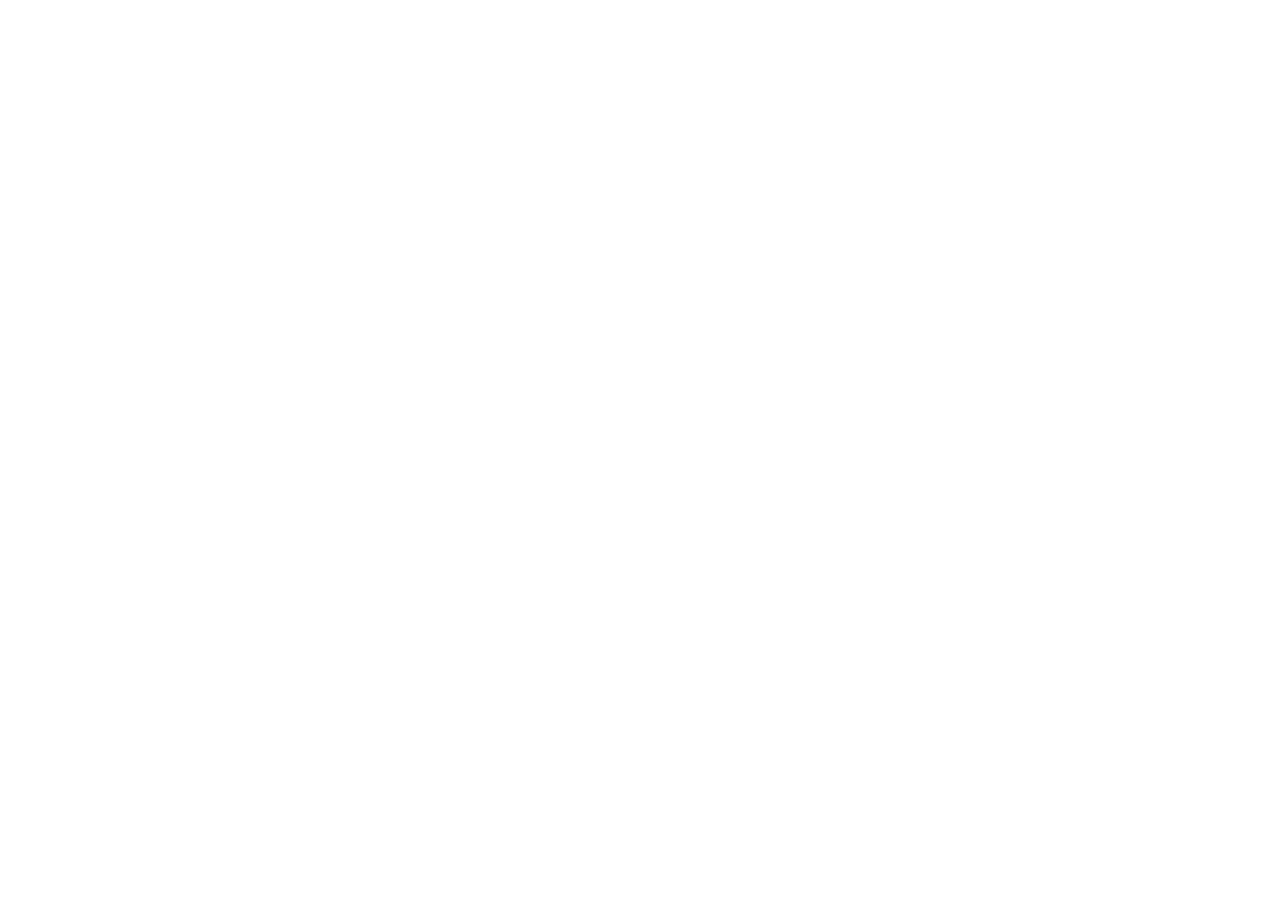
==== checkout.html @ b5997944 "Import exercise and assets for Poster Shop." ====
<!DOCTYPE html>
<html lang="en">
<head>
  <meta charset="UTF-8">
  <meta name="viewport" content="width=device-width, initial-scale=1.0">
  <title>Poster Shop Checkout</title>
</head>
<body>
  
</body>
</html>
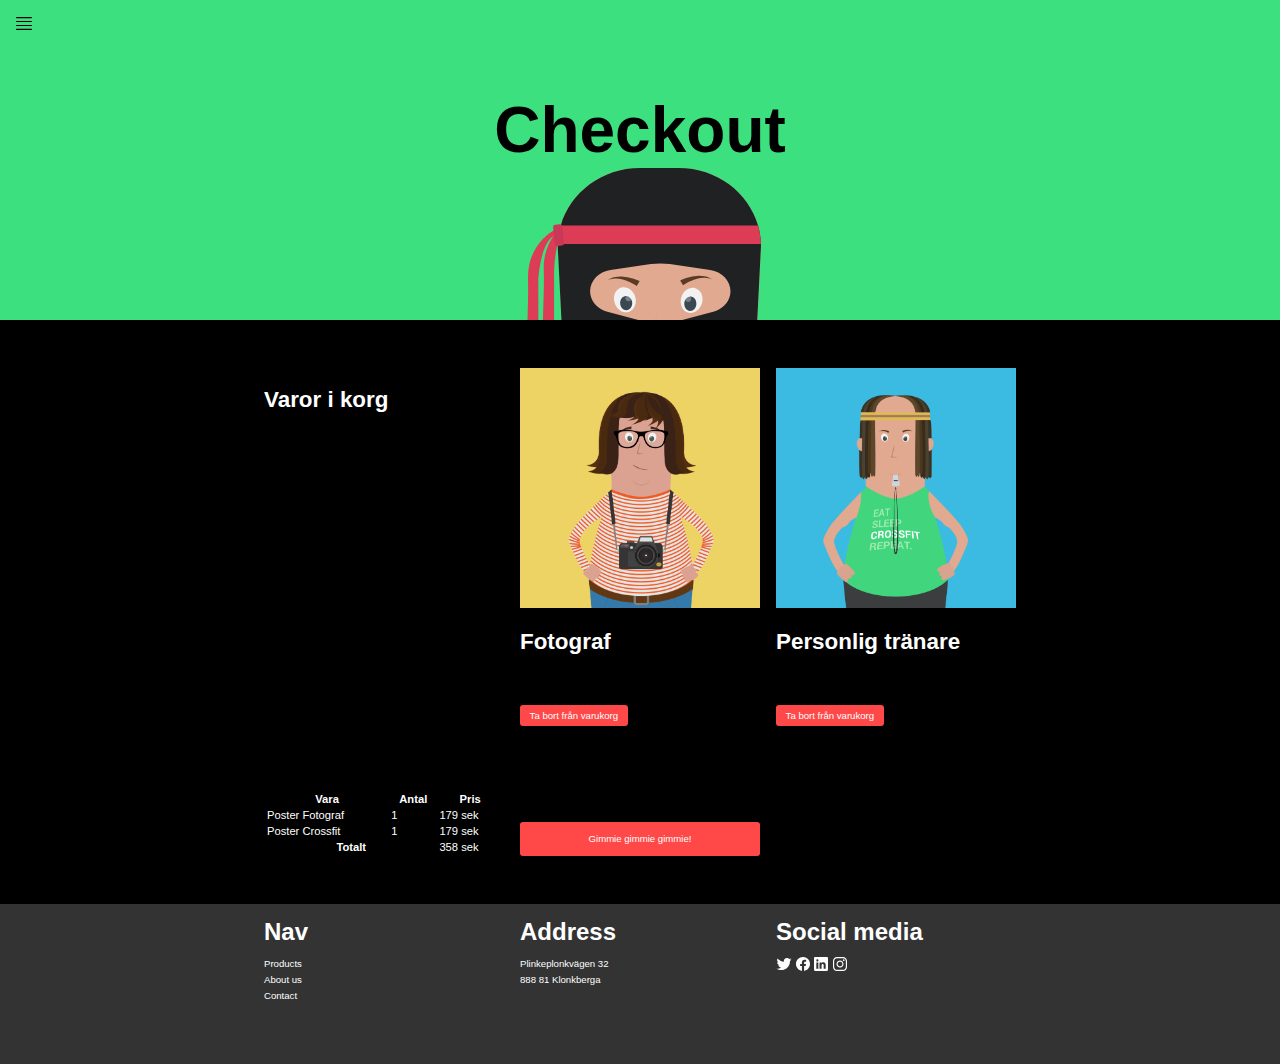
==== commit 346ac037: "Add content to checkout.html." ====
--- a/checkout.html
+++ b/checkout.html
@@ -1,11 +1,77 @@
 <!DOCTYPE html>
 <html lang="en">
-<head>
-  <meta charset="UTF-8">
-  <meta name="viewport" content="width=device-width, initial-scale=1.0">
-  <title>Poster Shop Checkout</title>
-</head>
-<body>
-  
-</body>
+  <head>
+    <meta charset="UTF-8" />
+    <meta name="viewport" content="width=device-width, initial-scale=1.0" />
+    <link rel="stylesheet" href="index.css" />
+    <title>Poster Shop Checkout</title>
+  </head>
+  <body>
+    <header>
+      <aside><img src="./assets/navicon.svg" alt="Menu"></aside>
+      <h1>Checkout</h1>
+    </header>
+    <main>
+      <h2>Varor i korg</h2>
+      <article>
+        <img src="./assets/char-7.png" alt="">
+        <h2>Fotograf</h2>
+        <button>Ta bort från varukorg</button>
+      </article>
+      <article>
+        <img src="./assets/char-9.png" alt="">
+        <h2>Personlig tränare</h2>
+        <button>Ta bort från varukorg</button>
+      </article>
+      <table>
+        <thead>
+          <th scope="col">Vara</th>
+          <th scope="col">Antal</th>
+          <th scope="col">Pris</th>
+        </thead>
+        <tbody>
+          <tr>
+            <td>Poster Fotograf</td>
+            <td>1</td>
+            <td>179 sek</td>
+          </tr>
+          <tr>
+            <td>Poster Crossfit</td>
+            <td>1</td>
+            <td>179 sek</td>
+          </tr>
+        </tbody>
+        <tfoot>
+          <tr>
+            <th scope="row" colspan="2">Totalt</th>
+            <td>358 sek</td>
+          </tr>
+        </tfoot>
+      </table>
+      <button>Gimmie gimmie gimmie!</button>
+    </main>
+    <footer>
+      <nav>
+        <h2>Nav</h2>
+        <ul>
+          <li>Products</li>
+          <li>About us</li>
+          <li>Contact</li>
+        </ul>
+      </nav>
+      <address>
+        <h2>Address</h2>
+        <p>Plinkeplonkvägen 32<br />
+          888 81 Klonkberga
+        </p>
+      </address>
+      <nav>
+        <h2>Social media</h2>
+        <img src="./assets/logo-twitter.svg" alt="Twitter">
+        <img src="./assets/logo-facebook.svg" alt="Facebook">
+        <img src="./assets/logo-linkedin.svg" alt="Linkedin">
+        <img src="./assets/logo-instagram.svg" alt="Instagram">
+      </nav>
+    </footer>
+  </body>
 </html>--- a/index.css
+++ b/index.css
@@ -0,0 +1,90 @@
+:root {
+    --grid-template-columns: 15rem 15rem 15rem;
+}
+
+body {
+    margin: 0;
+    font-family: 'Trebuchet MS', 'Lucida Sans Unicode', 'Lucida Grande', 'Lucida Sans', Arial, sans-serif;
+    background-color: black;
+    min-width: 50rem;
+}
+
+header {
+    background-color: rgb(61, 224, 126);
+    background-image: url('./assets/ninjahead.svg');
+    background-repeat: no-repeat;
+    background-position: bottom;
+    height: 20rem;
+}
+
+header h1 {
+    text-align: center;
+    font-size: 4rem;
+}
+
+header aside {
+    padding: 1rem;
+}
+
+header aside img {
+    width: 1rem;
+}
+
+main {
+    color: white;
+    display: grid;
+    grid-template-columns: var(--grid-template-columns);
+    justify-content: center;
+    padding: 3rem 0;
+    font-size: 0.7rem;
+    gap: 4rem 1rem;
+}
+
+main button {
+    background-color: rgb(255, 72, 72);
+    border-radius: 3px;
+    border-style: none;
+    color: white;
+    padding: 0.5em 1em;
+    font-size: 0.6rem;
+    margin-top: 2rem;
+}
+
+main h2 {
+    font-size: 1.4rem;
+}
+
+img {
+    width: 15rem;
+}
+
+footer {
+    height: 10rem;
+    background-color: rgb(51, 51, 51);
+    color: white;
+    display: grid;
+    grid-template-columns: var(--grid-template-columns);
+    justify-content: center;
+    gap: 1rem;
+    padding: 1rem auto;
+}
+
+footer img {
+    width: 1rem;
+}
+
+footer * {
+    font-style: normal;
+    font-size: 0.6rem;
+    line-height: 1rem;
+}
+
+footer h2 {
+    font-size: 1.5rem;
+    margin-bottom: 1rem;
+}
+
+footer ul {
+    list-style-type: none;
+    padding: 0
+}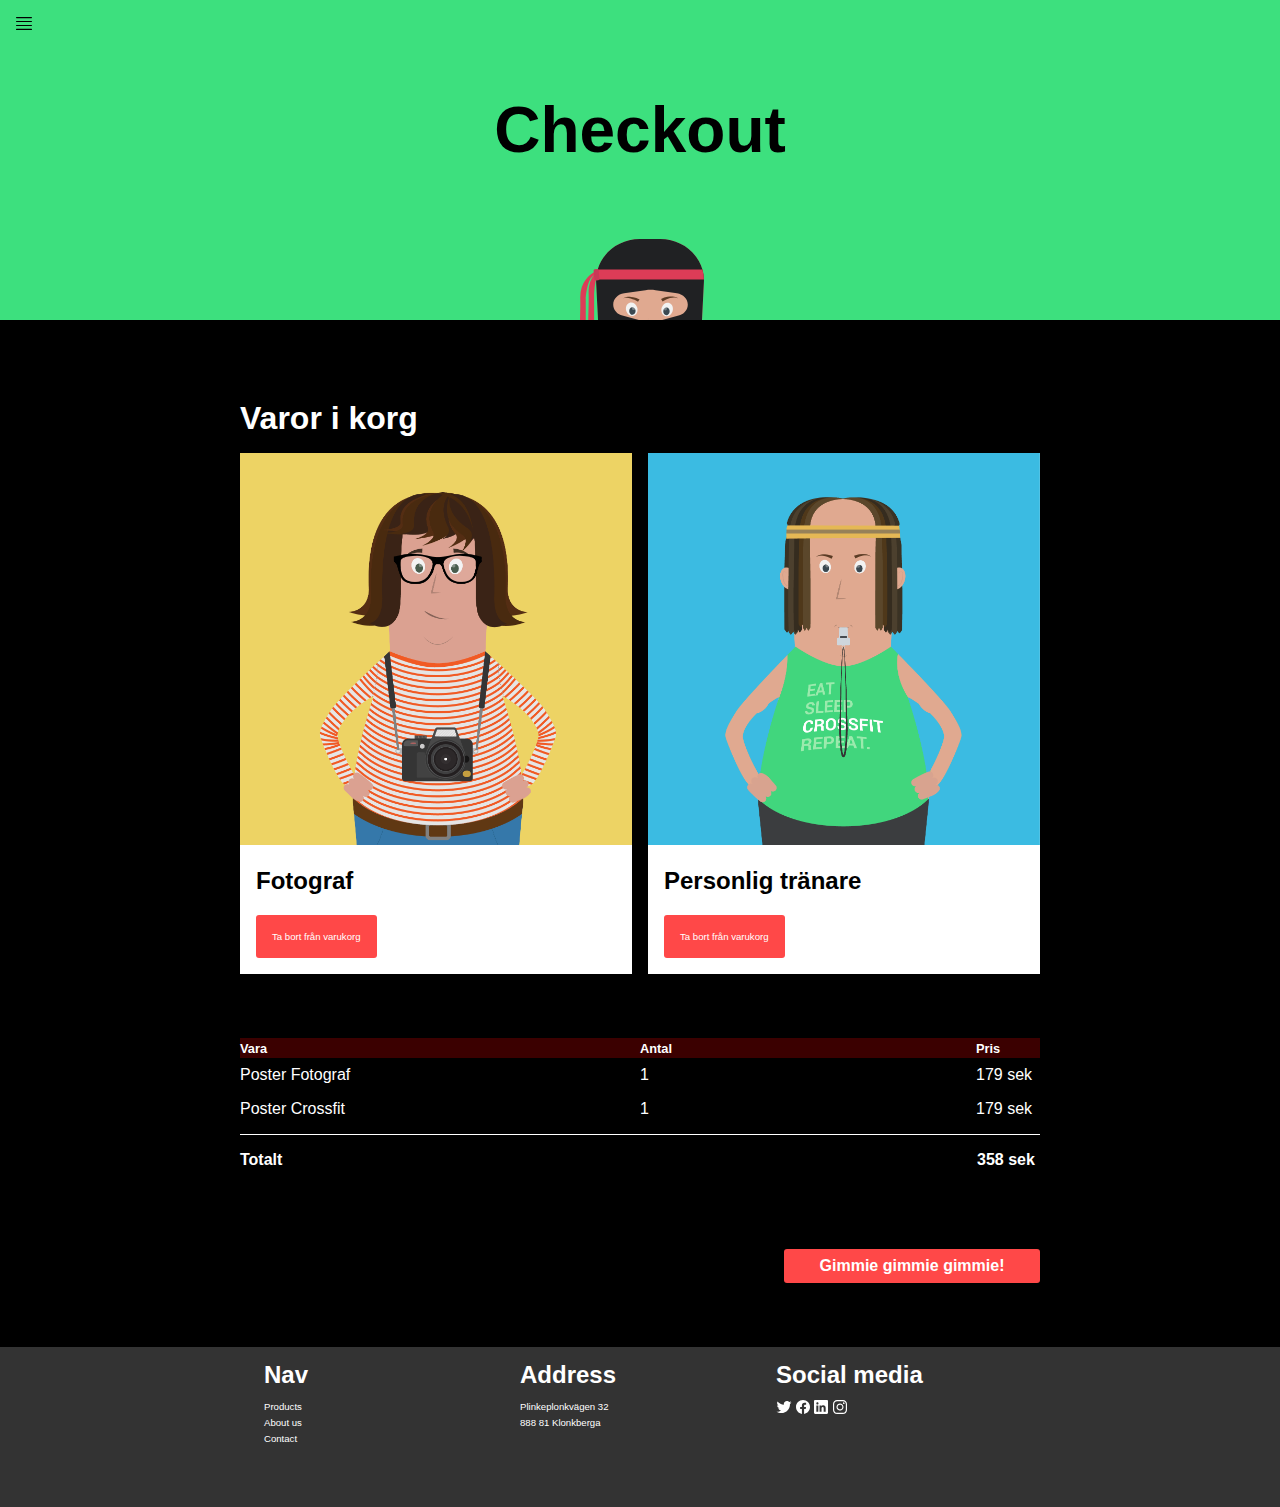
==== commit 1479ce58: "Update stylesheets and checkout, finish layout for checkout and some adjustments." ====
--- a/checkout.html
+++ b/checkout.html
@@ -16,18 +16,20 @@
       <article>
         <img src="./assets/char-7.png" alt="">
         <h2>Fotograf</h2>
-        <button>Ta bort från varukorg</button>
+        <button class="remove-item">Ta bort från varukorg</button>
       </article>
       <article>
         <img src="./assets/char-9.png" alt="">
         <h2>Personlig tränare</h2>
-        <button>Ta bort från varukorg</button>
+        <button class="remove-item">Ta bort från varukorg</button>
       </article>
       <table>
         <thead>
-          <th scope="col">Vara</th>
-          <th scope="col">Antal</th>
-          <th scope="col">Pris</th>
+          <tr>
+            <th scope="col">Vara</th>
+            <th scope="col">Antal</th>
+            <th scope="col">Pris</th>
+          </tr>
         </thead>
         <tbody>
           <tr>
--- a/index.css
+++ b/index.css
@@ -1,5 +1,6 @@
 :root {
-    --grid-template-columns: 15rem 15rem 15rem;
+    --grid-template-columns: 7.5rem 7.5rem 7.5rem 7.5rem 7.5rem 7.5rem;
+    --footer-grid-template-columns: 15rem 15rem 15rem;
 }
 
 body {
@@ -14,6 +15,7 @@
     background-image: url('./assets/ninjahead.svg');
     background-repeat: no-repeat;
     background-position: bottom;
+    background-size: 8rem;
     height: 20rem;
 }
 
@@ -50,12 +52,119 @@
     margin-top: 2rem;
 }
 
-main h2 {
-    font-size: 1.4rem;
+main button.remove-item {
+    margin-top: 0;
+}
+
+main article h2 {
+    font-size: 1.5rem;
+}
+
+main article:nth-child(3n + 1) {
+    grid-column-start: 1;
+    grid-column-end: span 2;
+}
+
+main article:nth-child(3n + 2) {
+    grid-column-start: 3;
+    grid-column-end: span 2;
+}
+
+main article:nth-child(3n + 3) {
+    grid-column-start: 5;
+    grid-column-end: span 2;
+}
+
+main article:nth-last-of-type(-n + 2) {
+    background-color: #ffffff;
+    color: black;
+}
+
+main article:nth-last-of-type(-n + 2) > * {
+    margin-left: 1rem;
+    margin-right: 1rem;
+}
+
+main article:nth-last-of-type(-n + 2) > img {
+    margin: 0;
+}
+
+main article:nth-last-of-type(-n + 2) > button {
+    padding: 1rem;
+    margin-bottom: 1rem;
+}
+
+main article:nth-last-of-type(2) {
+    grid-column-start: 1;
+    grid-column-end: span 3;
+}
+
+main article:nth-last-of-type(1) {
+    grid-column-start: 4;
+    grid-column-end: span 3;
+}
+
+main > h2 {
+    grid-column-start: 1;
+    grid-column-end: span 6;
+    font-size: 2rem;
+    margin-bottom: -3rem;
+    margin-top: 2rem;
+}
+
+main > table {
+    grid-column-start: 1;
+    grid-column-end: span 6;
+    text-align: left;
+    font-size: 1rem;
+    font-weight: normal;
+    border-collapse: collapse;
+}
+
+main > table thead {
+    background-color: rgb(59, 0, 0);
+    font-size: 0.8rem;
+}
+
+main > table thead th{
+    padding: 0.2em 0;
+}
+
+main > table thead th:nth-child(1){
+    width: 50%;
+}
+
+main > table thead th:nth-child(3){
+    width: 8%;
+}
+
+main > table tbody td {
+    padding: 0.5rem 0;
+}
+
+main > table tbody tr:last-child td {
+    padding-bottom: 1rem;
+}
+
+main > table tfoot {
+    border-top: 1px solid white;
+    font-weight: bold;
+}
+
+main > table tfoot th {
+    padding: 1rem 0;
+}
+
+main > button {
+    grid-column-start: 5;
+    grid-column-end: span 2;
+    font-size: 1rem;
+    font-weight: bold;
+    margin-top: 0;
 }
 
 img {
-    width: 15rem;
+    width: 100%;
 }
 
 footer {
@@ -63,10 +172,11 @@
     background-color: rgb(51, 51, 51);
     color: white;
     display: grid;
-    grid-template-columns: var(--grid-template-columns);
+    grid-template-columns: var(--footer-grid-template-columns);
     justify-content: center;
     gap: 1rem;
     padding: 1rem auto;
+    margin-top: 1rem;
 }
 
 footer img {
